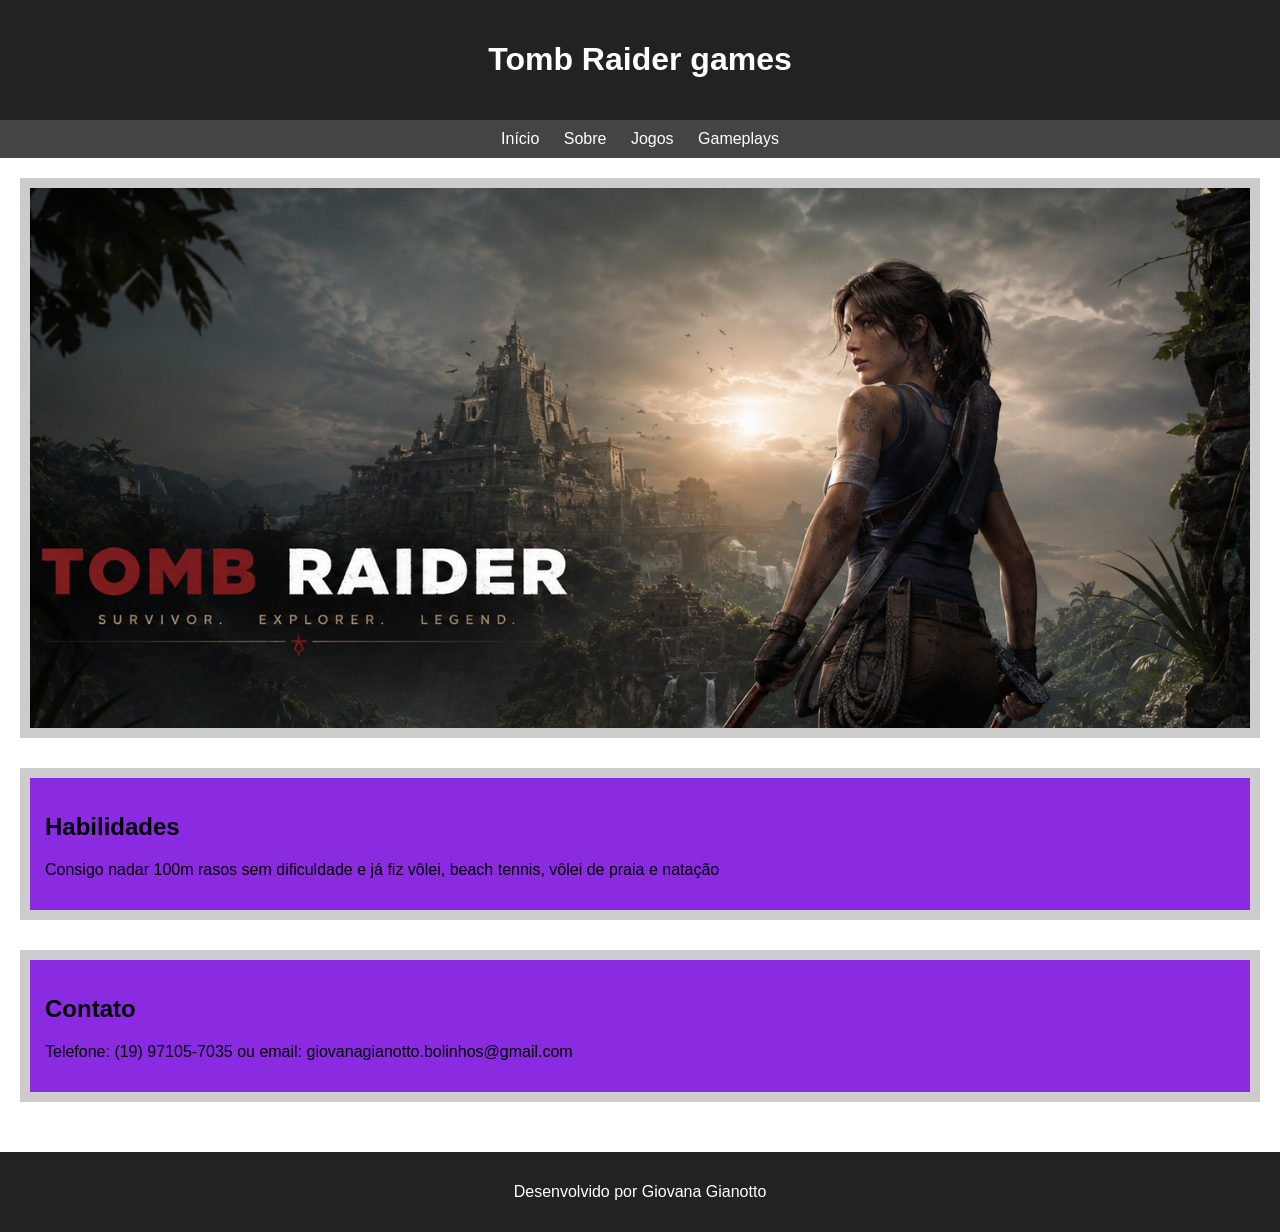
==== index.html @ 1cfb8b34 "adicionei imagens, mude css e index" ====
<!doctype html>
<html lang="pt-br">
  <head>
    <meta charset="UTF-8" />
    <meta name="viewport" content="width=device-width, initial-scale=1.0" />
    <title>Document</title>
    <link rel="stylesheet" href="css/style.css" />
  </head>
  <body>
    <header>
      <h1>Tomb Raider games</h1>
    </header>
    <nav>
      <a href="index.html">Início</a>
      <a href="#sobre">Sobre</a>
      <a href="#jogos">Jogos</a>
      <a href="#gameplays">Gameplays</a>
    </nav>
    <main>
      <section id="sobre" class="bg-color">
        <div class="wallpaper">
          <img src="img/tombraider.png" />
        </div>
      </section>
      <section id="habilidades" class="bg-color">
        <h2>Habilidades</h2>
        <p>
          Consigo nadar 100m rasos sem dificuldade e já fiz vôlei, beach tennis,
          vôlei de praia e natação
        </p>
      </section>
      <section id="contato" class="bg-color">
        <h2>Contato</h2>
        <p>
          Telefone: (19) 97105-7035 ou email: giovanagianotto.bolinhos@gmail.com
        </p>
      </section>
    </main>
    <footer>
      <p>Desenvolvido por Giovana Gianotto</p>
    </footer>
  </body>
</html>
---- css/style.css ----
body {
  font-family: Arial, Helvetica, sans-serif;
  margin: 0;
  padding: 0;
}

header {
  background-color: #222;
  color: white;
  padding: 20px;
  text-align: center;
}

nav {
  background-color: #444;
  padding: 10px;
  text-align: center;
}

nav a {
  color: white;
  text-decoration: none;
  margin: 0 10px;
}

main {
  padding: 20px;
}

#sobre {
  background-color: transparent;
  padding: 0;
}

.bg-color {
  background-color: blueviolet;
}

section {
  margin-bottom: 30px;
  padding: 15px;
  border: 10px solid #ccc;
}
footer {
  background-color: #222;
  color: white;
  text-align: center;
  padding: 15px;
}

.wallpaper {
  width: 100%;
  height: 60vh;
  overflow: hidden;
  display: flex;
  justify-content: center;
  align-items: center;
  padding: 0px;
}

.wallpaper img {
  width: 100%;
  height: 100%;
  object-fit: cover;
  display: block;
}
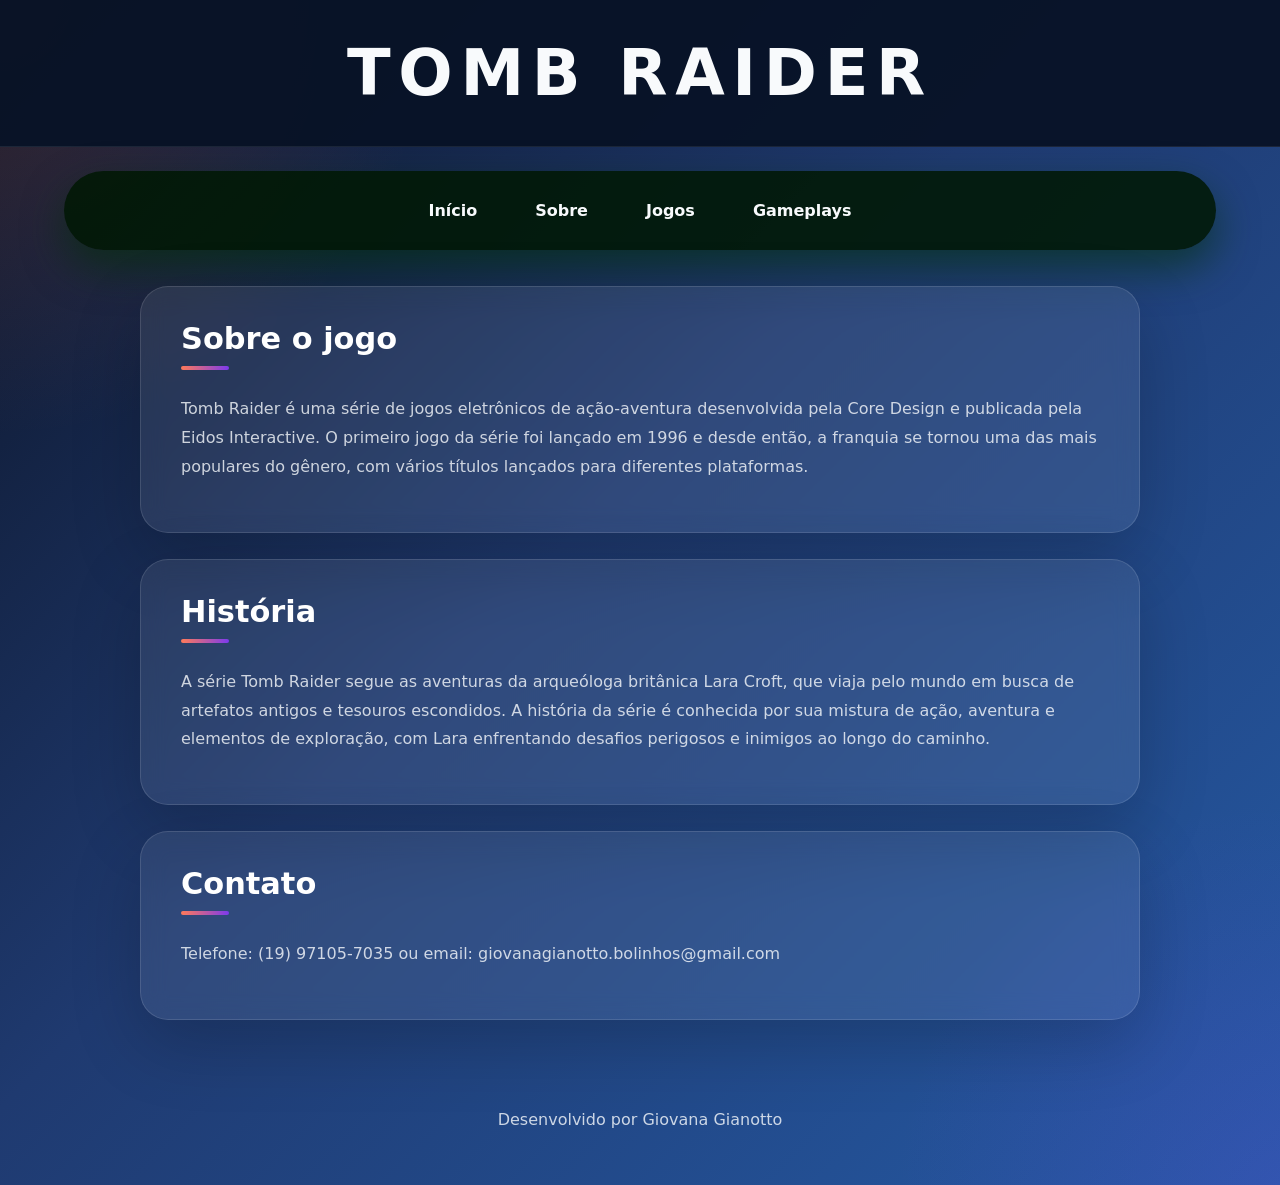
==== commit f15988b9: "alteração de css e html" ====
--- a/index.html
+++ b/index.html
@@ -8,7 +8,7 @@
   </head>
   <body>
     <header>
-      <h1>Tomb Raider games</h1>
+      <h1>Tomb Raider</h1>
     </header>
     <nav>
       <a href="index.html">Início</a>
@@ -17,16 +17,24 @@
       <a href="#gameplays">Gameplays</a>
     </nav>
     <main>
-      <section id="sobre" class="bg-color">
-        <div class="wallpaper">
-          <img src="img/tombraider.png" />
-        </div>
+      <section id="Sobre o jogo" class="bg-color">
+        <h2>Sobre o jogo</h2>
+        <p>
+          Tomb Raider é uma série de jogos eletrônicos de ação-aventura
+          desenvolvida pela Core Design e publicada pela Eidos Interactive. O
+          primeiro jogo da série foi lançado em 1996 e desde então, a franquia
+          se tornou uma das mais populares do gênero, com vários títulos
+          lançados para diferentes plataformas.
+        </p>
       </section>
-      <section id="habilidades" class="bg-color">
-        <h2>Habilidades</h2>
+      <section id="História" class="bg-color">
+        <h2>História</h2>
         <p>
-          Consigo nadar 100m rasos sem dificuldade e já fiz vôlei, beach tennis,
-          vôlei de praia e natação
+          A série Tomb Raider segue as aventuras da arqueóloga britânica Lara
+          Croft, que viaja pelo mundo em busca de artefatos antigos e tesouros
+          escondidos. A história da série é conhecida por sua mistura de ação,
+          aventura e elementos de exploração, com Lara enfrentando desafios
+          perigosos e inimigos ao longo do caminho.
         </p>
       </section>
       <section id="contato" class="bg-color">
--- a/css/style.css
+++ b/css/style.css
@@ -1,66 +1,151 @@
+:root {
+  --bg-dark: #0b1223;
+  --bg-mid: #002b0b;
+  --accent: #ff7a59;
+  --accent-soft: #7c3aed;
+  --surface: rgba(255, 255, 255, 0.08);
+  --text-light: #f8fafc;
+  --text-muted: rgba(248, 250, 252, 0.8);
+}
+
 body {
-  font-family: Arial, Helvetica, sans-serif;
   margin: 0;
   padding: 0;
+  min-height: 100vh;
+  font-family:
+    "Inter",
+    system-ui,
+    -apple-system,
+    BlinkMacSystemFont,
+    "Segoe UI",
+    sans-serif;
+  color: var(--text-light);
+  background:
+    radial-gradient(
+      circle at top left,
+      rgba(255, 122, 89, 0.18),
+      transparent 25%
+    ),
+    radial-gradient(
+      circle at bottom right,
+      rgba(124, 58, 237, 0.16),
+      transparent 22%
+    ),
+    linear-gradient(135deg, #0b1223 0%, #1f3a70 45%, #255aa5 100%);
 }
 
 header {
-  background-color: #222;
-  color: white;
-  padding: 20px;
+  background: rgba(8, 18, 38, 0.95);
+  padding: 36px 20px;
   text-align: center;
+  border-bottom: 1px solid rgba(248, 250, 252, 0.08);
+}
+
+header h1 {
+  margin: 0;
+  font-size: clamp(2.5rem, 5vw, 4rem);
+  letter-spacing: 0.12em;
+  text-transform: uppercase;
 }
 
 nav {
-  background-color: #444;
-  padding: 10px;
-  text-align: center;
+  display: flex;
+  flex-wrap: wrap;
+  justify-content: center;
+  gap: 14px;
+  margin: 24px auto 0;
+  padding: 14px 18px;
+  max-width: 1100px;
+  background: rgba(0, 24, 4, 0.88);
+  border-radius: 999px;
+  box-shadow: 0 18px 40px rgba(1, 48, 5, 0.589);
 }
 
 nav a {
-  color: white;
+  color: var(--text-light);
   text-decoration: none;
-  margin: 0 10px;
+  font-weight: 600;
+  padding: 12px 20px;
+  border-radius: 999px;
+  transition:
+    transform 0.25s ease,
+    background-color 0.25s ease;
+}
+
+nav a:hover,
+nav a:focus-visible {
+  background: rgba(255, 255, 255, 0.12);
+  transform: translateY(-2px);
 }
 
 main {
-  padding: 20px;
-}
-
-#sobre {
-  background-color: transparent;
-  padding: 0;
-}
-
-.bg-color {
-  background-color: blueviolet;
+  max-width: 1000px;
+  margin: 36px auto 48px;
+  padding: 0 20px;
 }
 
 section {
-  margin-bottom: 30px;
-  padding: 15px;
-  border: 10px solid #ccc;
-}
-footer {
-  background-color: #222;
-  color: white;
-  text-align: center;
-  padding: 15px;
+  margin-bottom: 26px;
+  padding: 28px 28px;
+  border-radius: 28px;
+  background: var(--surface);
+  border: 1px solid rgba(255, 255, 255, 0.12);
+  box-shadow: 0 24px 70px rgba(0, 0, 0, 0.2);
+  backdrop-filter: blur(12px);
 }
 
-.wallpaper {
-  width: 100%;
-  height: 60vh;
-  overflow: hidden;
-  display: flex;
-  justify-content: center;
-  align-items: center;
-  padding: 0px;
+section h2 {
+  margin-top: 0;
+  font-size: 1.9rem;
+  color: #ffffff;
+  position: relative;
 }
 
-.wallpaper img {
+section h2::after {
+  content: "";
+  display: block;
+  width: 48px;
+  height: 4px;
+  margin-top: 10px;
+  border-radius: 999px;
+  background: linear-gradient(90deg, var(--accent), var(--accent-soft));
+}
+
+p,
+li {
+  line-height: 1.8;
+  color: var(--text-muted);
+}
+
+ul {
+  padding-left: 1.2rem;
+}
+
+img {
+  display: block;
   width: 100%;
-  height: 100%;
-  object-fit: cover;
-  display: block;
+  max-width: 680px;
+  border-radius: 22px;
+  margin-top: 22px;
+  border: 2px solid rgba(255, 255, 255, 0.14);
+  box-shadow: 0 24px 50px rgba(0, 0, 0, 0.25);
 }
+
+footer {
+  text-align: center;
+  padding: 22px 20px 34px;
+  color: rgba(248, 250, 252, 0.7);
+}
+
+@media (min-width: 768px) {
+  main {
+    padding: 0;
+  }
+  section {
+    padding: 34px 40px;
+  }
+  nav {
+    gap: 18px;
+    padding: 18px 26px;
+  }
+}
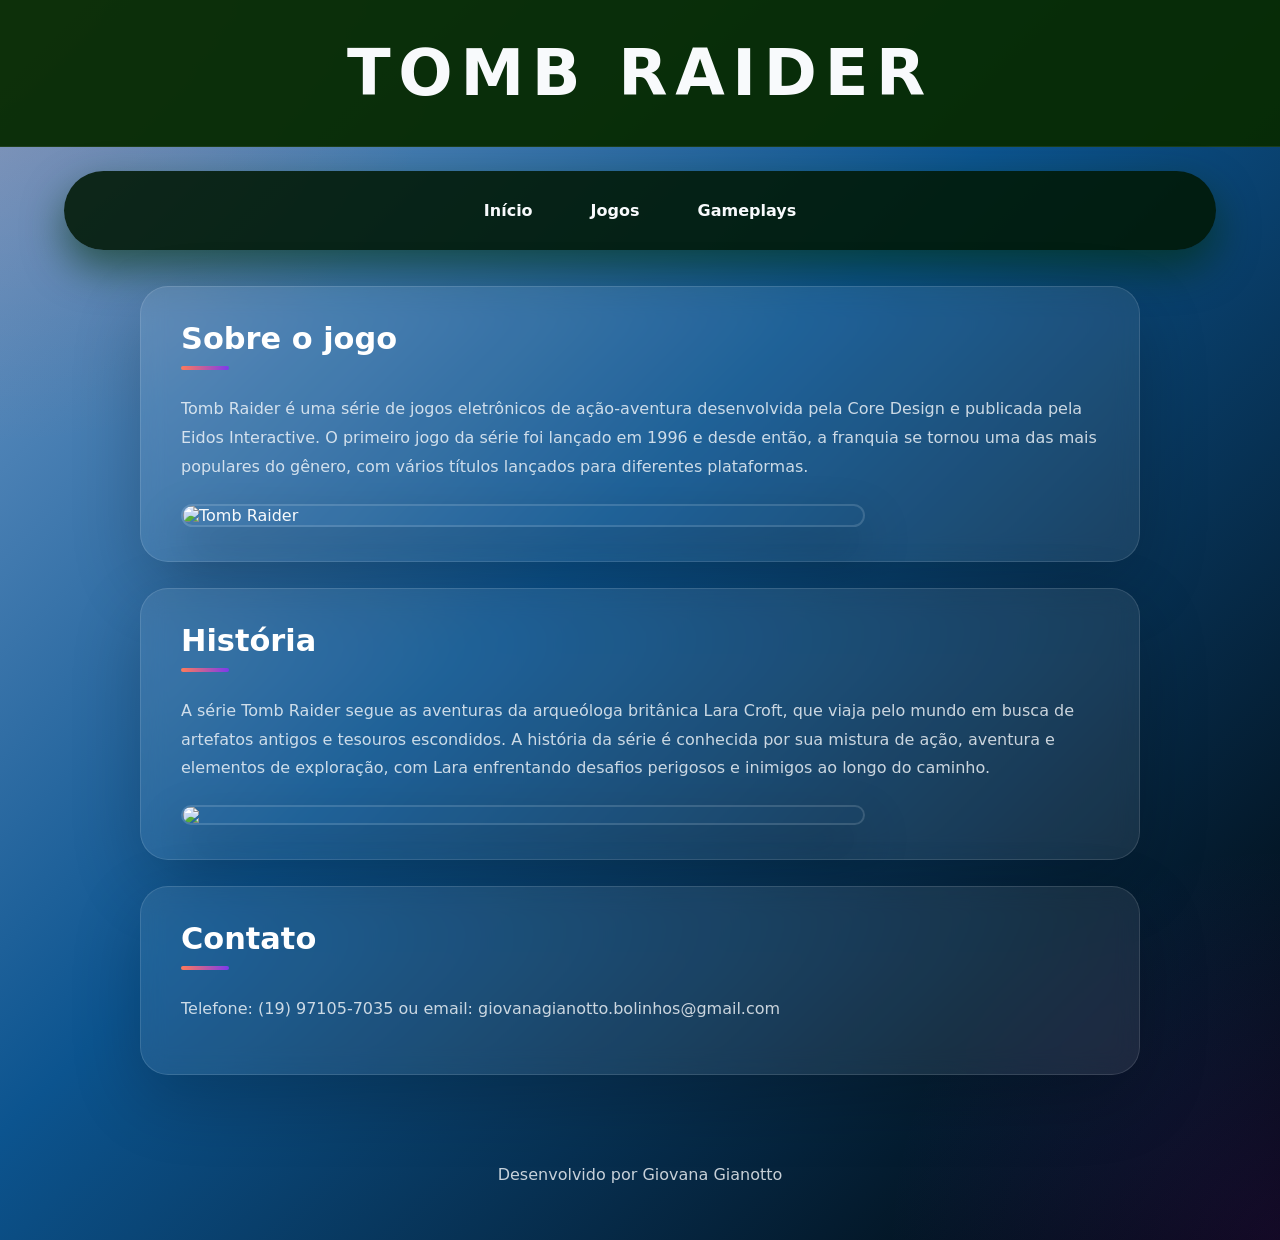
==== commit 6435cec0: "alterei o css, index e jogos e adicionei o gameplays.html" ====
--- a/index.html
+++ b/index.html
@@ -12,9 +12,8 @@
     </header>
     <nav>
       <a href="index.html">Início</a>
-      <a href="#sobre">Sobre</a>
-      <a href="#jogos">Jogos</a>
-      <a href="#gameplays">Gameplays</a>
+      <a href="jogos.html">Jogos</a>
+      <a href="Gameplays.html">Gameplays</a>
     </nav>
     <main>
       <section id="Sobre o jogo" class="bg-color">
@@ -26,6 +25,10 @@
           se tornou uma das mais populares do gênero, com vários títulos
           lançados para diferentes plataformas.
         </p>
+        <img
+          src="https://projectn.com.br/wp-content/uploads/2025/11/image-72-1600x900.png"
+          alt="Tomb Raider"
+        />
       </section>
       <section id="História" class="bg-color">
         <h2>História</h2>
@@ -36,6 +39,10 @@
           aventura e elementos de exploração, com Lara enfrentando desafios
           perigosos e inimigos ao longo do caminho.
         </p>
+        <img
+          src="https://i0.wp.com/thomasclement.net/wp-content/uploads/2021/08/all-laras.jpeg?fit=1200%2C675&ssl=1
+          alt="Tomb Raider Timeline"
+        />
       </section>
       <section id="contato" class="bg-color">
         <h2>Contato</h2>
--- a/css/style.css
+++ b/css/style.css
@@ -31,11 +31,11 @@
       rgba(124, 58, 237, 0.16),
       transparent 22%
     ),
-    linear-gradient(135deg, #0b1223 0%, #1f3a70 45%, #255aa5 100%);
+    linear-gradient(135deg, #769fce 0%, #0c548f 45%, #000000 100%);
 }
 
 header {
-  background: rgba(8, 18, 38, 0.95);
+  background: rgba(7, 43, 2, 0.95);
   padding: 36px 20px;
   text-align: center;
   border-bottom: 1px solid rgba(248, 250, 252, 0.08);
@@ -149,3 +149,7 @@
     padding: 18px 26px;
   }
 }
+
+body {
+  margin: 0;
+}
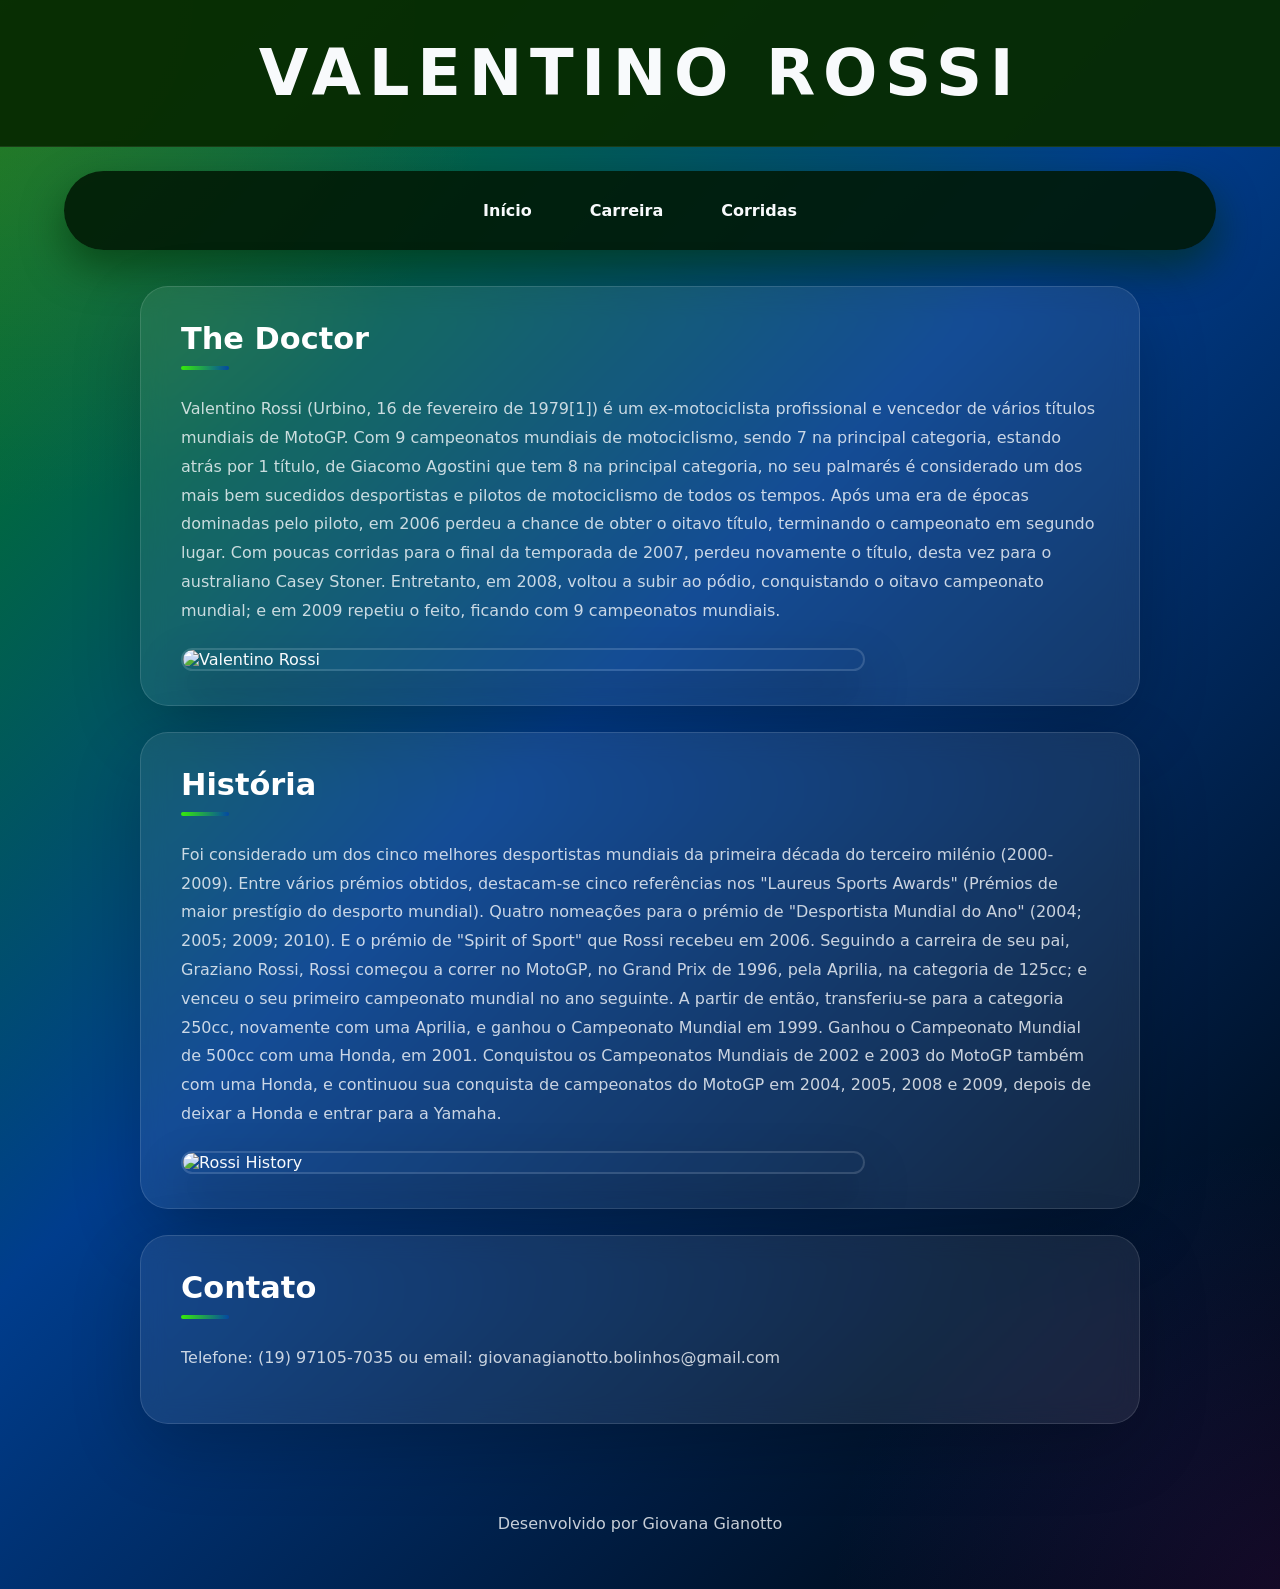
==== commit 66eb71e0: "alterei muita coisa" ====
--- a/index.html
+++ b/index.html
@@ -8,40 +8,58 @@
   </head>
   <body>
     <header>
-      <h1>Tomb Raider</h1>
+      <h1>Valentino Rossi</h1>
     </header>
     <nav>
       <a href="index.html">Início</a>
-      <a href="jogos.html">Jogos</a>
-      <a href="Gameplays.html">Gameplays</a>
+      <a href="carreira.html">Carreira</a>
+      <a href="corridas.html">Corridas</a>
     </nav>
     <main>
-      <section id="Sobre o jogo" class="bg-color">
-        <h2>Sobre o jogo</h2>
+      <section id="The Doctor" class="bg-color">
+        <h2>The Doctor</h2>
         <p>
-          Tomb Raider é uma série de jogos eletrônicos de ação-aventura
-          desenvolvida pela Core Design e publicada pela Eidos Interactive. O
-          primeiro jogo da série foi lançado em 1996 e desde então, a franquia
-          se tornou uma das mais populares do gênero, com vários títulos
-          lançados para diferentes plataformas.
+          Valentino Rossi (Urbino, 16 de fevereiro de 1979[1]) é um
+          ex-motociclista profissional e vencedor de vários títulos mundiais de
+          MotoGP. Com 9 campeonatos mundiais de motociclismo, sendo 7 na
+          principal categoria, estando atrás por 1 título, de Giacomo Agostini
+          que tem 8 na principal categoria, no seu palmarés é considerado um dos
+          mais bem sucedidos desportistas e pilotos de motociclismo de todos os
+          tempos. Após uma era de épocas dominadas pelo piloto, em 2006 perdeu a
+          chance de obter o oitavo título, terminando o campeonato em segundo
+          lugar. Com poucas corridas para o final da temporada de 2007, perdeu
+          novamente o título, desta vez para o australiano Casey Stoner.
+          Entretanto, em 2008, voltou a subir ao pódio, conquistando o oitavo
+          campeonato mundial; e em 2009 repetiu o feito, ficando com 9
+          campeonatos mundiais.
         </p>
         <img
-          src="https://projectn.com.br/wp-content/uploads/2025/11/image-72-1600x900.png"
-          alt="Tomb Raider"
+          src="https://wallpapers.com/images/hd/valentino-rossi-2015-world-motogp-championship-y9i2uf7gmi0isk7w.jpg"
+          alt="Valentino Rossi"
         />
       </section>
       <section id="História" class="bg-color">
         <h2>História</h2>
         <p>
-          A série Tomb Raider segue as aventuras da arqueóloga britânica Lara
-          Croft, que viaja pelo mundo em busca de artefatos antigos e tesouros
-          escondidos. A história da série é conhecida por sua mistura de ação,
-          aventura e elementos de exploração, com Lara enfrentando desafios
-          perigosos e inimigos ao longo do caminho.
+          Foi considerado um dos cinco melhores desportistas mundiais da
+          primeira década do terceiro milénio (2000-2009). Entre vários prémios
+          obtidos, destacam-se cinco referências nos "Laureus Sports Awards"
+          (Prémios de maior prestígio do desporto mundial). Quatro nomeações
+          para o prémio de "Desportista Mundial do Ano" (2004; 2005; 2009;
+          2010). E o prémio de "Spirit of Sport" que Rossi recebeu em 2006.
+          Seguindo a carreira de seu pai, Graziano Rossi, Rossi começou a correr
+          no MotoGP, no Grand Prix de 1996, pela Aprilia, na categoria de 125cc;
+          e venceu o seu primeiro campeonato mundial no ano seguinte. A partir
+          de então, transferiu-se para a categoria 250cc, novamente com uma
+          Aprilia, e ganhou o Campeonato Mundial em 1999. Ganhou o Campeonato
+          Mundial de 500cc com uma Honda, em 2001. Conquistou os Campeonatos
+          Mundiais de 2002 e 2003 do MotoGP também com uma Honda, e continuou
+          sua conquista de campeonatos do MotoGP em 2004, 2005, 2008 e 2009,
+          depois de deixar a Honda e entrar para a Yamaha.
         </p>
         <img
-          src="https://i0.wp.com/thomasclement.net/wp-content/uploads/2021/08/all-laras.jpeg?fit=1200%2C675&ssl=1
-          alt="Tomb Raider Timeline"
+          src="https://wallpapercave.com/wp/wp1919200.jpg"
+          alt="Rossi History"
         />
       </section>
       <section id="contato" class="bg-color">
--- a/css/style.css
+++ b/css/style.css
@@ -1,8 +1,8 @@
 :root {
   --bg-dark: #0b1223;
-  --bg-mid: #002b0b;
-  --accent: #ff7a59;
-  --accent-soft: #7c3aed;
+  --bg-mid: #00063f;
+  --accent: #37eb0a;
+  --accent-soft: #0348a3;
   --surface: rgba(255, 255, 255, 0.08);
   --text-light: #f8fafc;
   --text-muted: rgba(248, 250, 252, 0.8);
@@ -31,7 +31,7 @@
       rgba(124, 58, 237, 0.16),
       transparent 22%
     ),
-    linear-gradient(135deg, #769fce 0%, #0c548f 45%, #000000 100%);
+    linear-gradient(135deg, #018112 0%, #003d8d 45%, #000000 100%);
 }
 
 header {
